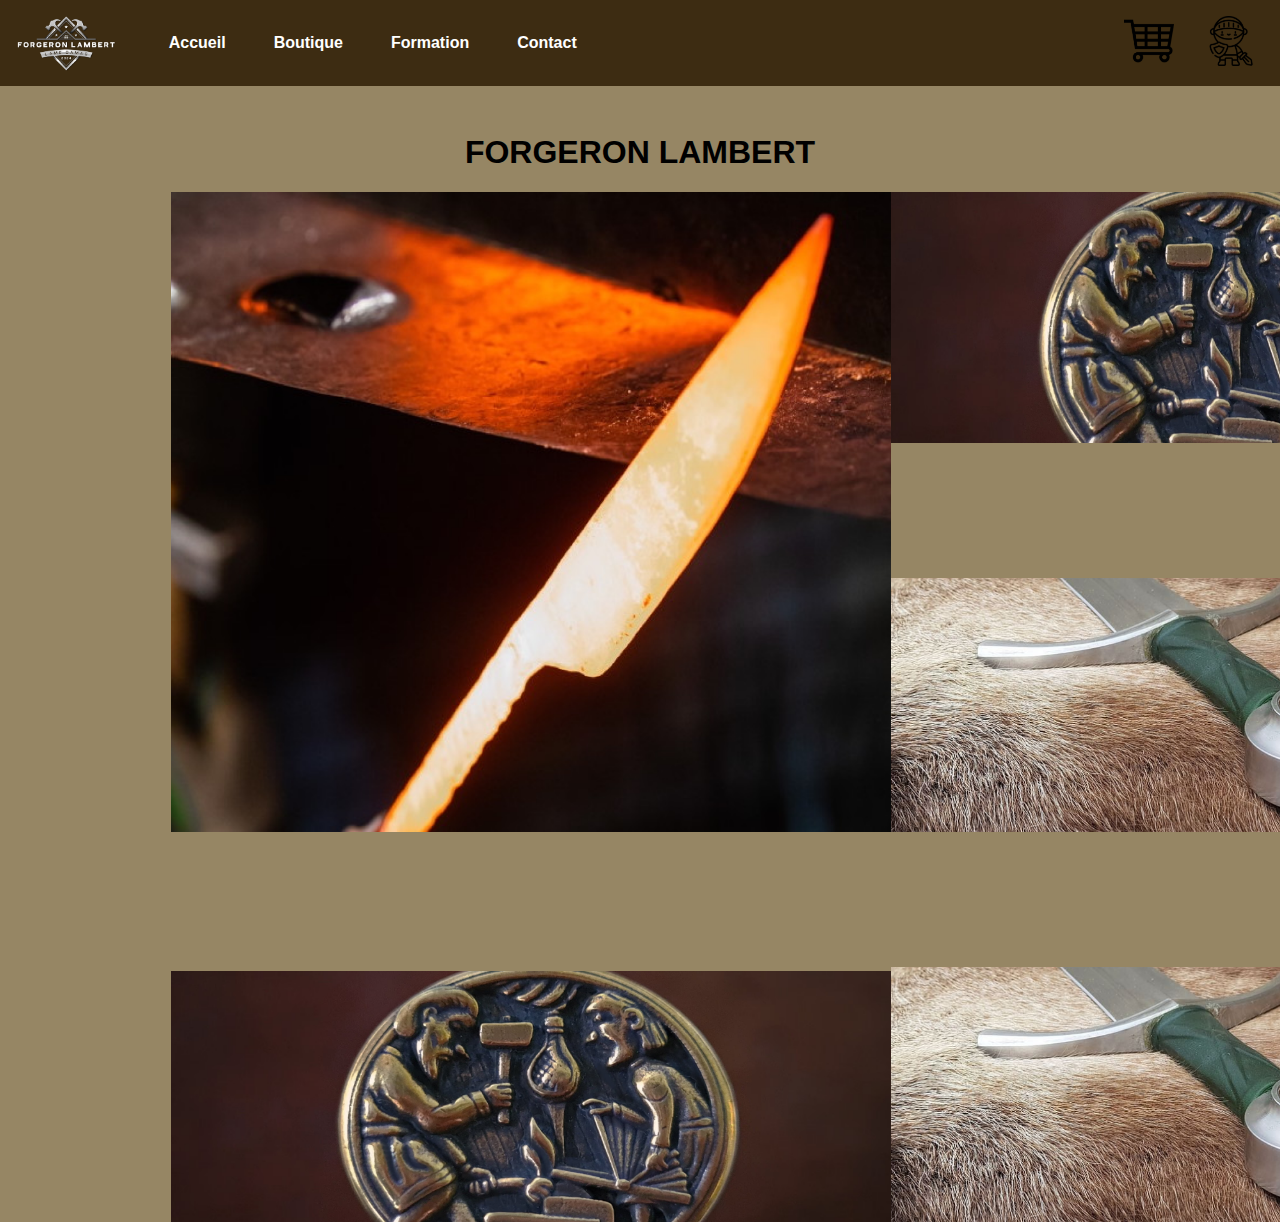
==== html/acceuil.html @ d8dc08c5 "test" ====
<!DOCTYPE html>
<html lang="fr">

<head>
    <meta charset="UTF-8">
    <meta name="viewport" content="width=device-width, initial-scale=1.0">
    <link rel="stylesheet" href="../css/styles.css">
    <title>Lambert Forgeron</title>

</head>

<body>

    <!------------ NAVBAR ------------>

    <header class="navbar">
        <div class="navbar-logo"><a href="../html/acceuil.html"><img src="../images/logo.png" alt=""></a></div>
        <div class="navbar-menu" id="navbar-menu">
            <a href="../html/acceuil.html">Accueil</a>
            <a href="../html/boutique.html">Boutique</a>
            <a href="../html/formation.html">Formation</a>
            <a href="#contact">Contact</a>
        </div>
        <div class="navbar-img">
            <a href="../html/panier.html"><img src="../images/cart.png" alt=""></a>
            <a href="../html/account.html"><img src="../images/account.png" alt=""></a>
        </div>

        <input id="case_secrete" type="checkbox"> <label for="case_secrete">

            <div class="burger" id="burger">
                <div></div>
                <div></div>
                <div></div>
            </div>
        </label>
    </header>

    <h1>FORGERON LAMBERT</h1>

    <div class="container_1">
        <div>
            <img src="../images/couteau_dame.png" alt="">
            <img src="../images/pendentif.png" alt="">
        </div>

        <div>
            <img src="../images/pendentif.png" alt="">
            <img src="../images/epee.png" alt="">
            <img src="../images/epee.png" alt="">
        </div>
    </div>

    

    <!------------ FIN NAVBAR ------------>


    <script src="../js/script.js"></script>
</body>

</html>
---- css/styles.css ----
/*  PALETTE DE COULEUR #968664  #3D2C12*/


body {
    margin: 0;
    font-family: Arial, sans-serif;
    background-color: #968664;
}
.navbar {
    display: flex;
    justify-content: space-between;
    align-items: center;
    padding: 1em;
    background-color: #3D2C12;
    color: white;
}
.navbar-logo img {
    width: 100px;
    margin-bottom: -10px;
    margin-top: -10px;
}

.navbar-img {
    display: flex;                
    justify-content: flex-end;    
    gap: 2em;   
    margin-right: -42%; 
}

.navbar-img a img {
    width: 50px;
    height: auto;
    
}

.navbar-menu {
    display: flex;
    gap: 1em;
    margin-left: -55vh;
    
}
.navbar-menu a {
    color: white;
    font-weight: bold;
    text-decoration: none;
    display: block;
    gap: 50px;
    padding: 0.5em 1em;
    transition: background-color 0.3s;
    
}
.navbar-menu a:hover {
    background-color: #3D2C12;
}




.burger {
    display: none;
}

/* ETAT PAR DEFAUT */

label #burger {
    width: 50px;
    height: 50px;
    position: relative;
    background: none;
    border: none;
} 

label #burger div {
    position: absolute;
    left: 50%;
    top: 50%;
    transform: translate(-50%, -50%);
    background-color: black;
    width: 80%;
    height: 10%;
    border-radius: 20px;
    /*  trnasition: propriété / durée / délai d'attente  */
    transition: top 0.5s 0.5s, width 0.5s 0.75s, transform 0.5s;


}

/* grace au combinateur "+", on peut chercher un élément qui en suit directement un autre, ici :
on désigne un bouton qui se trouverait juste apres une case a cocher cochée  */

#case_secrete:checked + label #burger div {
    transition: top 0.5s 0.25s, width 0.5s, transform 0.5s 0.75s;

}

label #burger div:first-child {
    top: 30%;

}


label #burger div:last-child {
    top: 70%;
}

/********* ETAT 2 ********/

#case_secrete:checked + label #burger div:first-child,
#case_secrete:checked + label #burger div:last-child {
    top: 50%;

}

#case_secrete:checked + label #burger div:nth-child(2) {
    width: 40%;
    width: 0;
}

#case_secrete:checked + label #burger div:first-child {
    transform: translate(-50%, -50%) rotate(45deg);

}

#case_secrete:checked + label #burger div:last-child {
    transform: translate(-50%, -50%) rotate(-45deg);

}

/********************************/


#case_secrete {
    display: none;
}

label {
    display: block;
    width: fit-content;
}


/* Styles responsive */
@media (max-width: 1000px) {
    .navbar-menu {
        display: none;
        flex-direction: column;
        width: 30%;
        position: absolute; 
        top: 5em;
        text-align: center;
        justify-items: end;
        right: 0; /* Change de 'left' à 'right' */
        background-color: #3D2C12;
        padding: 1em 0;
    }
    .navbar-menu.active {
        display: flex;
    }
    .burger {
        display: block;
    }

    .navbar-img {
        display: flex;                
        justify-content: flex-end;    
        gap: 1em;   
        margin-right: -20%; 
    }
    
}


h1 {
    margin-top: 1.5em;
    text-align: center;
}

.container_1 {
    display: flex;

    width: 83.3%;
    height: 100%;
    margin-left: 19vh;
}

.container_1 div:first-child img:first-child {
    width: 45em;
    height: 40em;
    
}

.container_1 div:first-child img:last-child {
    display: flex;
    width: 45em;
    height: 15.7em;
    float: right;
    margin-top: 8.4em;
}

.container_1 div:nth-child(2) img {
    display: flex;
    width: 40em;
    height: auto;
    float: right;
}

.container_1 div:nth-child(2) img:nth-child(2) {
    display: flex;
    width: 40em;
    height: auto;
    float: right;
    margin-top: 8.4em;
}

.container_1 div:nth-child(2) img:last-child {
    display: flex;
    width: 40em;
    height: auto;
    float: right;
    margin-top: 8.4em;
}
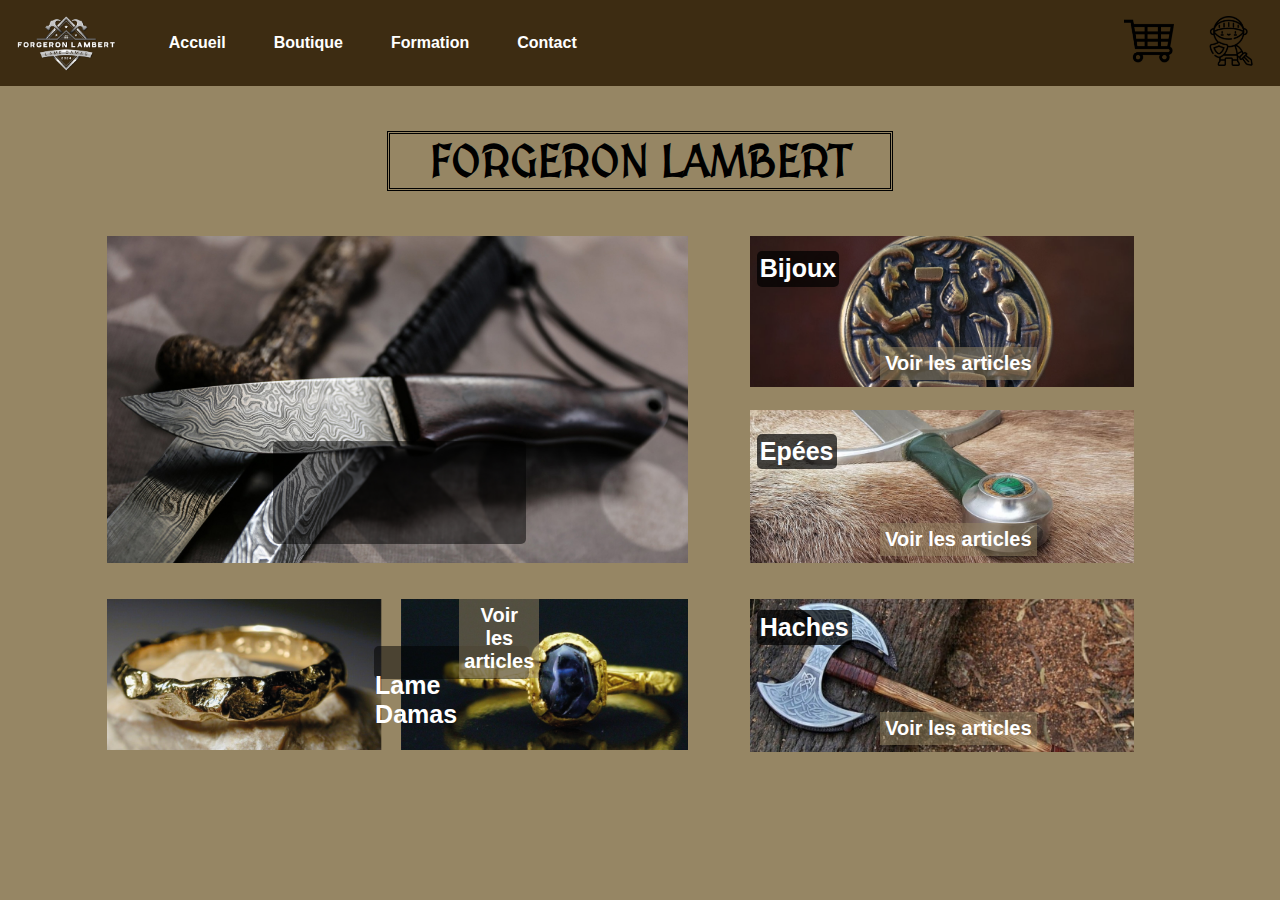
==== commit 58079021: "Add files via upload" ====
--- a/html/acceuil.html
+++ b/html/acceuil.html
@@ -4,6 +4,9 @@
 <head>
     <meta charset="UTF-8">
     <meta name="viewport" content="width=device-width, initial-scale=1.0">
+    <link rel="preconnect" href="https://fonts.googleapis.com">
+    <link rel="preconnect" href="https://fonts.gstatic.com" crossorigin>
+    <link href="https://fonts.googleapis.com/css2?family=MedievalSharp&display=swap" rel="stylesheet">
     <link rel="stylesheet" href="../css/styles.css">
     <title>Lambert Forgeron</title>
 
@@ -40,18 +43,42 @@
 
     <div class="container_1">
         <div>
-            <img src="../images/couteau_dame.png" alt="">
-            <img src="../images/pendentif.png" alt="">
+            <div class="image1-container">
+                <div>
+                    <div>
+                        <h3>Lame Damas</h3>
+                        <button>Voir les articles</button>
+                    </div>
+                </div>
+                <img src="../images/lame_damas.png" alt="">
+            </div>
+            <div class="image2-container">
+                <img src="../images/bague.png" alt="">
+
+            </div>
         </div>
 
-        <div>
-            <img src="../images/pendentif.png" alt="">
-            <img src="../images/epee.png" alt="">
-            <img src="../images/epee.png" alt="">
+        <div class="container_1_2">
+
+            <div class="image3-container">
+                <h3>Bijoux</h3>
+                <button>Voir les articles</button>
+                <img src="../images/pendentif.png" alt="">
+            </div>
+            <div class="image4-container">
+                <h3>Epées</h3>
+                <button>Voir les articles</button>
+                <img src="../images/epee.png" alt="">
+            </div>
+            <div class="image5-container">
+                <h3>Haches</h3>
+                <button>Voir les articles</button>
+                <img src="../images/hache.png" alt="">
+            </div>
         </div>
     </div>
 
-    
+
 
     <!------------ FIN NAVBAR ------------>
 
@@ -59,4 +86,5 @@
     <script src="../js/script.js"></script>
 </body>
 
+
 </html>--- a/css/styles.css
+++ b/css/styles.css
@@ -1,11 +1,12 @@
 /*  PALETTE DE COULEUR #968664  #3D2C12*/
-
 
 body {
     margin: 0;
     font-family: Arial, sans-serif;
     background-color: #968664;
-}
+    overflow-x: hidden;
+}
+
 .navbar {
     display: flex;
     justify-content: space-between;
@@ -13,7 +14,12 @@
     padding: 1em;
     background-color: #3D2C12;
     color: white;
-}
+    width: 100vw; 
+    box-sizing: border-box; 
+    overflow: hidden; 
+}
+
+
 .navbar-logo img {
     width: 100px;
     margin-bottom: -10px;
@@ -30,15 +36,14 @@
 .navbar-img a img {
     width: 50px;
     height: auto;
-    
 }
 
 .navbar-menu {
     display: flex;
     gap: 1em;
     margin-left: -55vh;
-    
-}
+}
+
 .navbar-menu a {
     color: white;
     font-weight: bold;
@@ -47,14 +52,11 @@
     gap: 50px;
     padding: 0.5em 1em;
     transition: background-color 0.3s;
-    
-}
+}
+
 .navbar-menu a:hover {
     background-color: #3D2C12;
 }
-
-
-
 
 .burger {
     display: none;
@@ -79,10 +81,7 @@
     width: 80%;
     height: 10%;
     border-radius: 20px;
-    /*  trnasition: propriété / durée / délai d'attente  */
     transition: top 0.5s 0.5s, width 0.5s 0.75s, transform 0.5s;
-
-
 }
 
 /* grace au combinateur "+", on peut chercher un élément qui en suit directement un autre, ici :
@@ -90,14 +89,11 @@
 
 #case_secrete:checked + label #burger div {
     transition: top 0.5s 0.25s, width 0.5s, transform 0.5s 0.75s;
-
 }
 
 label #burger div:first-child {
     top: 30%;
-
-}
-
+}
 
 label #burger div:last-child {
     top: 70%;
@@ -108,7 +104,6 @@
 #case_secrete:checked + label #burger div:first-child,
 #case_secrete:checked + label #burger div:last-child {
     top: 50%;
-
 }
 
 #case_secrete:checked + label #burger div:nth-child(2) {
@@ -118,16 +113,13 @@
 
 #case_secrete:checked + label #burger div:first-child {
     transform: translate(-50%, -50%) rotate(45deg);
-
 }
 
 #case_secrete:checked + label #burger div:last-child {
     transform: translate(-50%, -50%) rotate(-45deg);
-
 }
 
 /********************************/
-
 
 #case_secrete {
     display: none;
@@ -138,9 +130,9 @@
     width: fit-content;
 }
 
-
 /* Styles responsive */
 @media (max-width: 1000px) {
+
     .navbar-menu {
         display: none;
         flex-direction: column;
@@ -149,15 +141,18 @@
         top: 5em;
         text-align: center;
         justify-items: end;
-        right: 0; /* Change de 'left' à 'right' */
+        right: 0;
         background-color: #3D2C12;
         padding: 1em 0;
     }
+
     .navbar-menu.active {
         display: flex;
     }
+
     .burger {
         display: block;
+        margin-right: 1em;
     }
 
     .navbar-img {
@@ -166,56 +161,194 @@
         gap: 1em;   
         margin-right: -20%; 
     }
-    
-}
-
+
+    .navbar {
+        width: 100vw; /* Utilise 100% de la largeur de la fenêtre */
+    }
+    
+}
+
+/********************POSITIONEMENT 5 PREMIERE IMAGE**************************************/
 
 h1 {
-    margin-top: 1.5em;
     text-align: center;
+    font-family: "MedievalSharp", cursive;
+    font-size: 45px;
+    border: 3px solid black;
+    width: 500px;
+    margin: auto;
+    margin-top: 1em;
+    margin-bottom: 1em;
+    border-style: double;
 }
 
 .container_1 {
     display: flex;
-
     width: 83.3%;
     height: 100%;
-    margin-left: 19vh;
-}
-
-.container_1 div:first-child img:first-child {
-    width: 45em;
-    height: 40em;
-    
-}
-
-.container_1 div:first-child img:last-child {
-    display: flex;
-    width: 45em;
-    height: 15.7em;
-    float: right;
-    margin-top: 8.4em;
-}
-
-.container_1 div:nth-child(2) img {
-    display: flex;
-    width: 40em;
-    height: auto;
-    float: right;
-}
-
-.container_1 div:nth-child(2) img:nth-child(2) {
-    display: flex;
-    width: 40em;
-    height: auto;
-    float: right;
-    margin-top: 8.4em;
-}
-
-.container_1 div:nth-child(2) img:last-child {
-    display: flex;
-    width: 40em;
-    height: auto;
-    float: right;
-    margin-top: 8.4em;
-}
+    margin: auto
+}
+
+    /*DEUXIEME PHOTO*/
+.image1-container  img{
+    width: 140%;
+    height: auto;
+}
+
+    /*DEUXIEME PHOTO*/
+.image2-container img{
+    display: flex;
+    width: 140%;
+    height: 11.8vw;
+    margin-top: 2em;
+    /*829.5 x 215.45*/
+}
+
+.image3-container img {
+    display: flex;
+    width: 59%;
+    height: auto;
+    margin-left: 35%;
+    margin-top: 0em;
+}
+
+.image4-container img{
+    display: flex;
+    width: 59%;
+    height: auto;
+    margin-left: 35%;
+    margin-top: 3%;
+}
+
+.image5-container img{
+    display: flex;
+    width: 59%;
+    height: auto;
+    margin-left: 35%;
+    margin-top: 2em;
+}
+
+
+/**************************************FIN**************************************/
+
+
+
+@media (max-width: 1000px) {
+
+    h1 {
+        margin-top: 1.5em;
+    }
+
+    .container_1 {
+        display: flex;
+        flex-direction: column;
+        height: auto;
+    }
+
+    /*PREMIERE PHOTO*/
+    .container_1 div:first-child img:first-child {
+        width: 100%;
+        height: auto;
+    }
+    /*DEUXIEME PHOTO*/
+    .container_1 div:first-child img:last-child {
+        display: flex;
+        width: 100%;
+        height: 25%;
+        margin-top: 2em;
+    }
+    
+    .image3-container img, .image4-container img, .image5-container img {
+        display: flex;
+        width: 59%;
+        height: auto;
+        margin: auto;
+        margin-top: 2em;
+        
+        
+    }
+
+    .image4-container img, .image5-container img {
+        width: 100%;
+    }
+    
+    
+}
+
+
+/*******************POSITIONEMENT TITRE ET BOUTON EN SAVOIR PLUS ***********************/
+
+.image4-container, .image3-container, .image5-container, .image1-container{
+    position: relative;
+    display: inline-block;
+}
+
+
+/* Style pour le h3 */
+.image4-container h3, .image5-container h3 {
+    position: absolute;
+    top: 2vh; 
+    left: 36%; 
+    font-size: 25px; 
+    font-weight: bold; 
+    color: white;
+    background-color: rgba(0,0,0, 0.7);
+    padding: 0.5%;
+    border-radius: 5px;
+}
+
+.image3-container h3 {
+    position: absolute; 
+    top: -1.1vh;
+    left: 36%; 
+    font-size: 25px; 
+    font-weight: bold; 
+    color: white;
+    background-color: rgba(0,0,0, 0.7);
+    padding: 0.5%;
+    border-radius: 5px;
+}
+
+.image1-container div {
+    position: absolute; 
+    top: 16vw;
+    left: 40%; 
+    width: 60%;
+    height: 30%;
+    font-size: 25px; 
+    font-weight: bold; 
+    color: white;
+    background-color: rgba(0,0,0, 0.5);
+    padding: 0.5%;
+    border-radius: 5px;
+}
+
+
+.image1-container div div h3 {
+    position: absolute; 
+    top: 0;
+    left: 0; 
+    font-size: 25px; 
+    font-weight: bold; 
+    color: white;
+    padding: 0.5%;
+    border-radius: 5px;
+}
+
+/*STYLE POUR LE BOUTON*/
+.image4-container button, .image3-container button, .image5-container button , .image1-container div div button{
+    
+    cursor: pointer;
+    position: absolute;
+    bottom: 0; 
+    margin-bottom: 1%;
+    left: 55%; 
+    font-size: 20px; 
+    font-weight: bold; 
+    color: white;
+    background-color: rgba(150,134,100,0.5);
+    padding: 5px;
+    border: 0;
+}
+
+/*******************POSITIONEMENT FIN***********************/
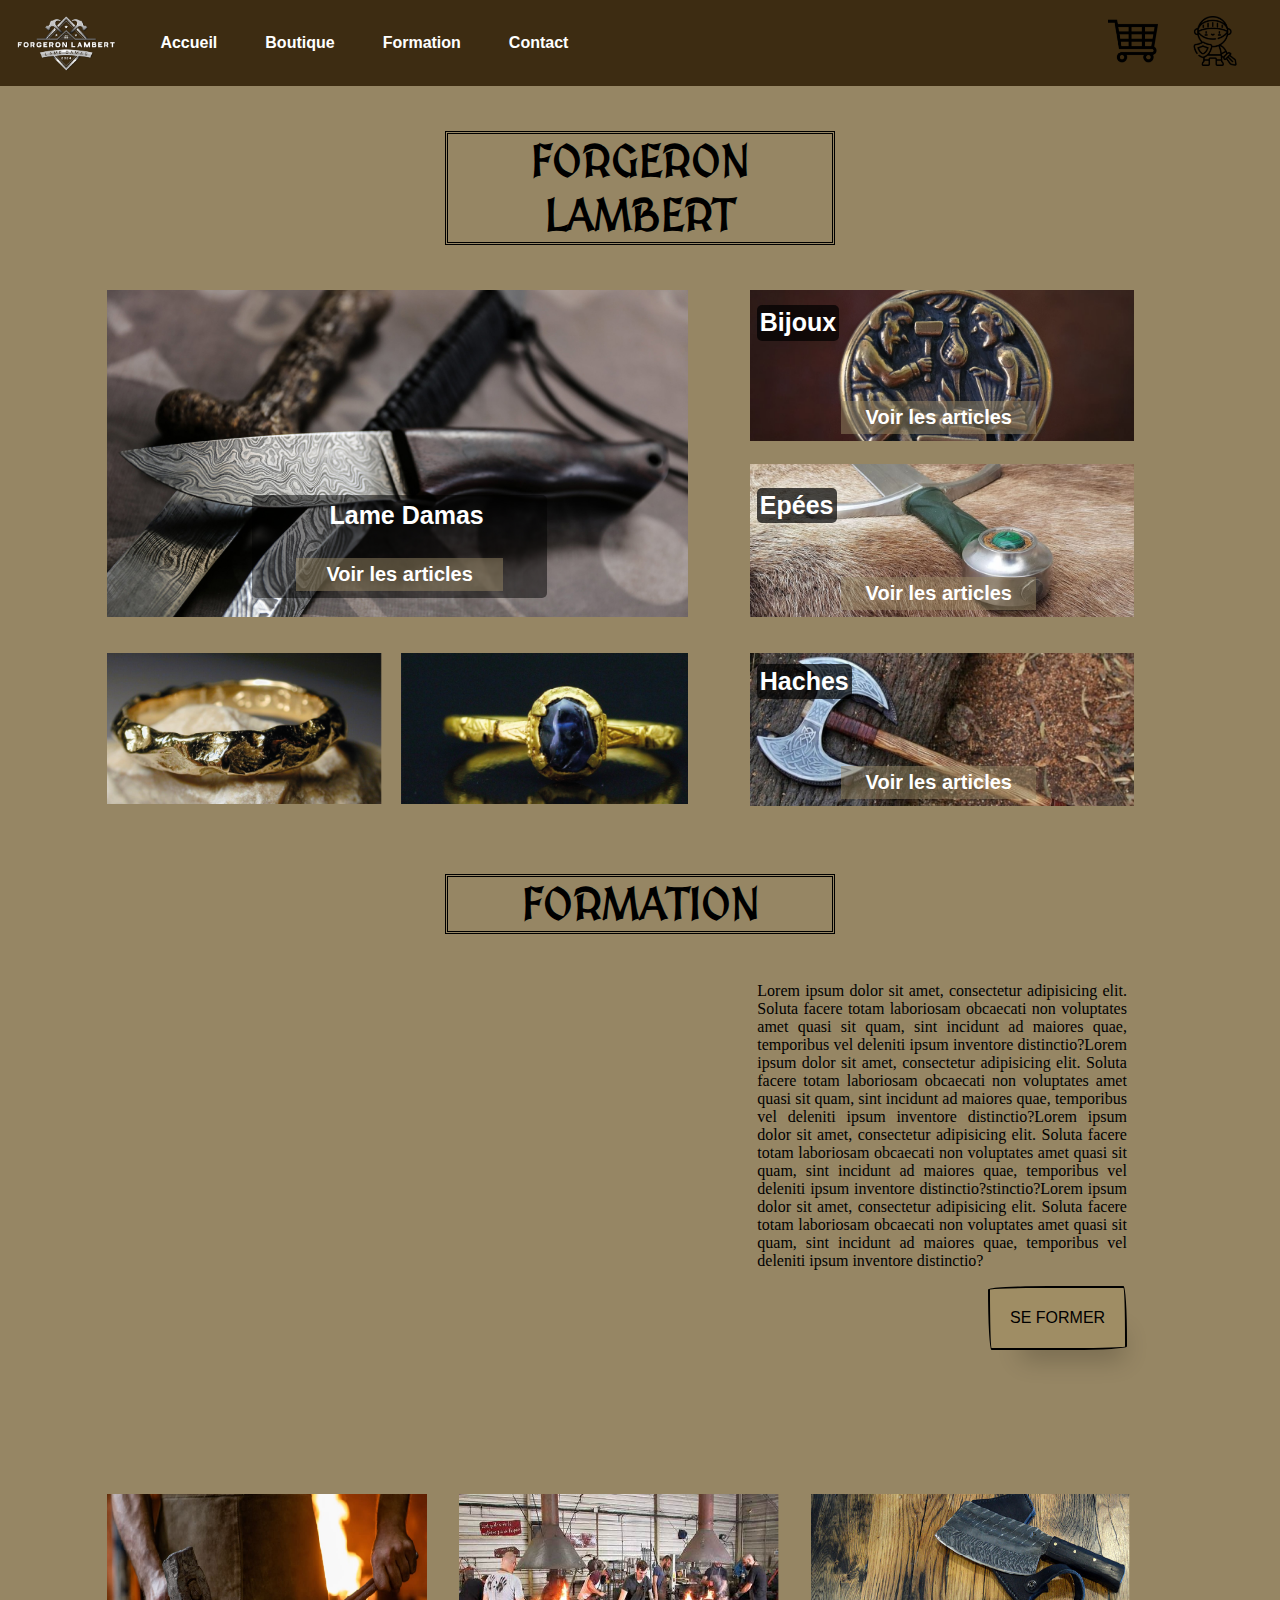
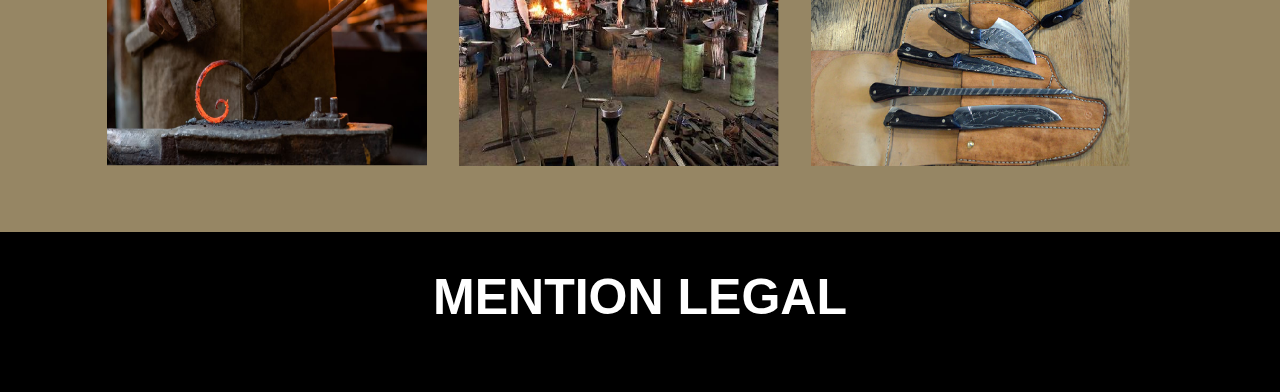
==== commit f4a1920e: "Add files via upload" ====
--- a/html/acceuil.html
+++ b/html/acceuil.html
@@ -39,12 +39,16 @@
         </label>
     </header>
 
+    <!------------ FIN NAVBAR ------------>
+
+    <!-- DEBUT PREMIER PAGE 5 PHOTO -->
+
     <h1>FORGERON LAMBERT</h1>
 
     <div class="container_1">
         <div>
             <div class="image1-container">
-                <div>
+                <div class="image1-carre">
                     <div>
                         <h3>Lame Damas</h3>
                         <button>Voir les articles</button>
@@ -54,7 +58,6 @@
             </div>
             <div class="image2-container">
                 <img src="../images/bague.png" alt="">
-
             </div>
         </div>
 
@@ -78,9 +81,54 @@
         </div>
     </div>
 
+    <!-- FIN PREMIER PAGE 5 PHOTO -->
+
+    <!-- DEBUT PREMIER PAGE FORMATION -->
+
+    <h2>FORMATION</h2>
+
+    <div class="container_2">
+        <div class="video_page1">
+            <iframe src="https://www.youtube.com/embed/4UV3V1lrZqU" frameborder="0"
+                allow="accelerometer; autoplay; encrypted-media; gyroscope; picture-in-picture"
+                allowfullscreen></iframe>
+        </div>
+        <div>
+            <p>Lorem ipsum dolor sit amet, consectetur adipisicing elit. Soluta facere totam laboriosam obcaecati non
+                voluptates amet quasi sit quam, sint incidunt ad maiores quae, temporibus vel deleniti ipsum inventore
+                distinctio?Lorem ipsum dolor sit amet, consectetur adipisicing elit. Soluta facere totam laboriosam
+                obcaecati non voluptates amet quasi sit quam, sint incidunt ad maiores quae, temporibus vel deleniti
+                ipsum inventore distinctio?Lorem ipsum dolor sit amet, consectetur adipisicing elit. Soluta facere totam
+                laboriosam obcaecati non voluptates amet quasi sit quam, sint incidunt ad maiores quae, temporibus vel
+                deleniti ipsum inventore distinctio?stinctio?Lorem ipsum dolor sit amet, consectetur adipisicing elit.
+                Soluta facere totam
+                laboriosam obcaecati non voluptates amet quasi sit quam, sint incidunt ad maiores quae, temporibus vel
+                deleniti ipsum inventore distinctio?</p>
+            <button>SE FORMER</button>
+        </div>
+
+    </div>
+
+    <div class="img_forma">
+        <img src="../images/formation_1.png" alt="">
+        <img src="../images/formation_2.png" alt="">
+        <img src="../images/formation_3.png" alt="">
+    </div>
+
+    <!-- DEBUT PREMIER PAGE FORMATION -->
 
 
-    <!------------ FIN NAVBAR ------------>
+    <!-- FOOTER -->
+
+    <footer>
+        <div>
+            <h4>MENTION LEGAL</h4>
+        </div>
+    </footer>
+
+    <!--  FIN FOOTER -->
+
+
 
 
     <script src="../js/script.js"></script>
--- a/css/styles.css
+++ b/css/styles.css
@@ -30,7 +30,7 @@
     display: flex;                
     justify-content: flex-end;    
     gap: 2em;   
-    margin-right: -42%; 
+    margin-right: -40%; 
 }
 
 .navbar-img a img {
@@ -175,7 +175,7 @@
     font-family: "MedievalSharp", cursive;
     font-size: 45px;
     border: 3px solid black;
-    width: 500px;
+    width: 30vw;
     margin: auto;
     margin-top: 1em;
     margin-bottom: 1em;
@@ -233,10 +233,271 @@
 
 
 
+
+
+
+/*******************POSITIONEMENT TITRE ET BOUTON EN SAVOIR PLUS ***********************/
+
+.image4-container, .image3-container, .image5-container, .image1-container{
+    position: relative;
+    display: inline-block;
+}
+
+
+/* Style pour le h3 */
+.image4-container h3, .image5-container h3 {
+    position: absolute;
+    top: 2vh; 
+    left: 36%; 
+    font-size: 25px; 
+    font-weight: bold; 
+    color: white;
+    background-color: rgba(0,0,0, 0.7);
+    padding: 0.5%;
+    border-radius: 5px;
+}
+
+.image3-container h3 {
+    position: absolute; 
+    top: -1.1vh;
+    left: 36%; 
+    font-size: 25px; 
+    font-weight: bold; 
+    color: white;
+    background-color: rgba(0,0,0, 0.7);
+    padding: 0.5%;
+    border-radius: 5px;
+}
+
+.image1-carre  {
+    position: absolute; 
+    top: 16vw;
+    left: 35%; 
+    width: 70%;
+    height: 30%;
+    font-size: 25px; 
+    font-weight: bold; 
+    color: white;
+    background-color: rgba(0,0,0, 0.5);
+    padding: 0.5%;
+    border-radius: 5px;
+}
+
+
+.image1-container div div h3 {
+    position: absolute; 
+    width: 68%;
+    font-size: 25px; 
+    font-weight: bold; 
+    color: white;
+    padding: 0.5%;
+    border-radius: 5px;
+    margin-left: 25%;
+    margin-top: 1%;
+    
+}
+
+
+
+/*STYLE POUR LE BOUTON*/
+.image4-container button, .image3-container button, .image5-container button , .image1-container div div button{
+    
+    cursor: pointer;
+    position: absolute;
+    bottom: 0; 
+    margin-bottom: 1%;
+    left: 49%; 
+    font-size: 20px; 
+    font-weight: bold; 
+    color: white;
+    background-color: rgba(150,134,100,0.5);
+    padding: 5px;
+    border: 0;
+    width: 30%;
+}
+
+
+
+/*******************POSITIONEMENT FIN***********************/
+.image1-container div div button {
+    width: 70%;
+    left: 15%;
+    bottom: 4%;
+    
+    
+}
+
+
+/*******************FORMATION***********************/
+
+h2 {
+    font-family: "MedievalSharp", cursive;
+    font-size: 45px;
+    text-align: center;
+    border: 3px solid black;
+    width: 30vw;
+    margin: auto;
+    border-style: double;
+    margin-top: 5%;
+
+}
+
+.container_2 {
+    /* border: 3px solid black; */
+    display: flex;
+    width: 83.3%;
+    height: 40em;
+    margin: auto
+}
+
+.video_page1 {
+    width: 85%;
+    height: 30em;
+    margin-top: 3em;
+}
+
+.video_page1 iframe {
+    width: 100%;
+    height: 100%;
+}
+
+.container_2 div:last-child {
+    width: 65%;
+    
+}
+
+.container_2 div p   {
+    text-align: justify;
+    margin-top: 3em;
+    margin-left: 10%;
+    margin-right: 5%;
+    width: 80%;
+    font-family: Georgia, 'Times New Roman', Times, serif;
+}
+
+.container_2 div button {
+    cursor: pointer;
+    width: 30%;
+    height: 4em;
+    float: right;
+    margin-right: 10%;
+    align-self: center;
+    background-color: rgba(168, 147, 100, 0.5);
+    background-image: none;
+    background-position: 0 90%;
+    background-repeat: repeat no-repeat;
+    background-size: 4px 3px;
+    border-radius: 15px 225px 255px 15px 15px 255px 225px 15px;
+    border-style: solid;
+    border-width: 2px;
+    box-shadow: rgba(0, 0, 0, .2) 15px 28px 25px -18px;
+    box-sizing: border-box;
+    color: black;
+    cursor: pointer;
+    display: inline-block;
+    font-family: Neucha, sans-serif;
+    font-size: 1rem;
+    line-height: 23px;
+    outline: none;
+    padding: .75rem;
+    text-decoration: none;
+    transition: all 235ms ease-in-out;
+    border-bottom-left-radius: 15px 255px;
+    border-bottom-right-radius: 225px 15px;
+    border-top-left-radius: 255px 15px;
+    border-top-right-radius: 15px 225px;
+    user-select: none;
+    -webkit-user-select: none;
+    touch-action: manipulation;
+}
+
+.container_2 div button:hover {
+  box-shadow: rgba(0, 0, 0, .3) 2px 8px 8px -5px;
+  transform: translate3d(0, 2px, 0);
+}
+
+.container_2 div button:focus {
+  box-shadow: rgba(0, 0, 0, .3) 2px 8px 4px -6px;
+}
+
+.img_forma {
+    display: flex;
+    width: 83.3%;
+    height: 17em;
+    margin: auto; margin-top: -5em;
+}
+
+.img_forma img {
+    width: 30%;
+    height: auto;
+}
+
+.img_forma img:first-child {
+    margin-right: 3%;
+}
+
+.img_forma img:last-child {
+    margin-left: 3%;
+}
+
+
+
+
+@media  (max-width: 1000px) {
+
+    h2 {
+        margin-top: 1.5em;
+        width: 55vw;
+        font-size: 22px;
+    }
+
+    .container_2 {
+        display: flex;
+        flex-direction: column;
+        height: auto;
+    }
+
+
+    .video_page1 {
+        width: 100%;
+        height: 30em;
+    }
+
+    .container_2 p {
+        width: 85%;
+        text-align: center;
+    }
+}
+
+/*******************FIN FORMATION***********************/
+
+
+
+/*******************FOOTER***********************/
+
+footer div {
+    margin-top: 2em;
+    width: 100%;
+    height: 10em;
+    background-color: black;
+}
+
+footer div h4 {
+    color: white;
+    font-size: 50px;
+    text-align: center;
+    padding-top: 2.8%;
+}
+
+/*******************FIN FOOTER***********************/
+
+
 @media (max-width: 1000px) {
 
     h1 {
         margin-top: 1.5em;
+        width: 55vw;
+        font-size: 22px;
     }
 
     .container_1 {
@@ -271,84 +532,26 @@
     .image4-container img, .image5-container img {
         width: 100%;
     }
-    
-    
-}
-
-
-/*******************POSITIONEMENT TITRE ET BOUTON EN SAVOIR PLUS ***********************/
-
-.image4-container, .image3-container, .image5-container, .image1-container{
-    position: relative;
-    display: inline-block;
-}
-
-
-/* Style pour le h3 */
-.image4-container h3, .image5-container h3 {
-    position: absolute;
-    top: 2vh; 
-    left: 36%; 
-    font-size: 25px; 
-    font-weight: bold; 
-    color: white;
-    background-color: rgba(0,0,0, 0.7);
-    padding: 0.5%;
-    border-radius: 5px;
-}
-
-.image3-container h3 {
-    position: absolute; 
-    top: -1.1vh;
-    left: 36%; 
-    font-size: 25px; 
-    font-weight: bold; 
-    color: white;
-    background-color: rgba(0,0,0, 0.7);
-    padding: 0.5%;
-    border-radius: 5px;
-}
-
-.image1-container div {
-    position: absolute; 
-    top: 16vw;
-    left: 40%; 
-    width: 60%;
-    height: 30%;
-    font-size: 25px; 
-    font-weight: bold; 
-    color: white;
-    background-color: rgba(0,0,0, 0.5);
-    padding: 0.5%;
-    border-radius: 5px;
-}
-
-
-.image1-container div div h3 {
-    position: absolute; 
-    top: 0;
-    left: 0; 
-    font-size: 25px; 
-    font-weight: bold; 
-    color: white;
-    padding: 0.5%;
-    border-radius: 5px;
-}
-
-/*STYLE POUR LE BOUTON*/
-.image4-container button, .image3-container button, .image5-container button , .image1-container div div button{
-    
-    cursor: pointer;
-    position: absolute;
-    bottom: 0; 
-    margin-bottom: 1%;
-    left: 55%; 
-    font-size: 20px; 
-    font-weight: bold; 
-    color: white;
-    background-color: rgba(150,134,100,0.5);
-    padding: 5px;
-    border: 0;
-}
-
-/*******************POSITIONEMENT FIN***********************/
+
+    .image1-carre {
+        margin-left: -15%;
+        margin-top: 25%;
+        width: 60%;
+    }
+    
+    .image1-container div div h3 {
+        font-size: 18px;
+    }
+
+    .image1-container div div button {
+        width: 60%;
+        font-size: 15px;
+        margin-left: 5%;
+    }
+    
+    .image3-container h3, .image4-container h3, .image5-container h3 {
+        font-size: 18px;
+        
+    }
+    
+}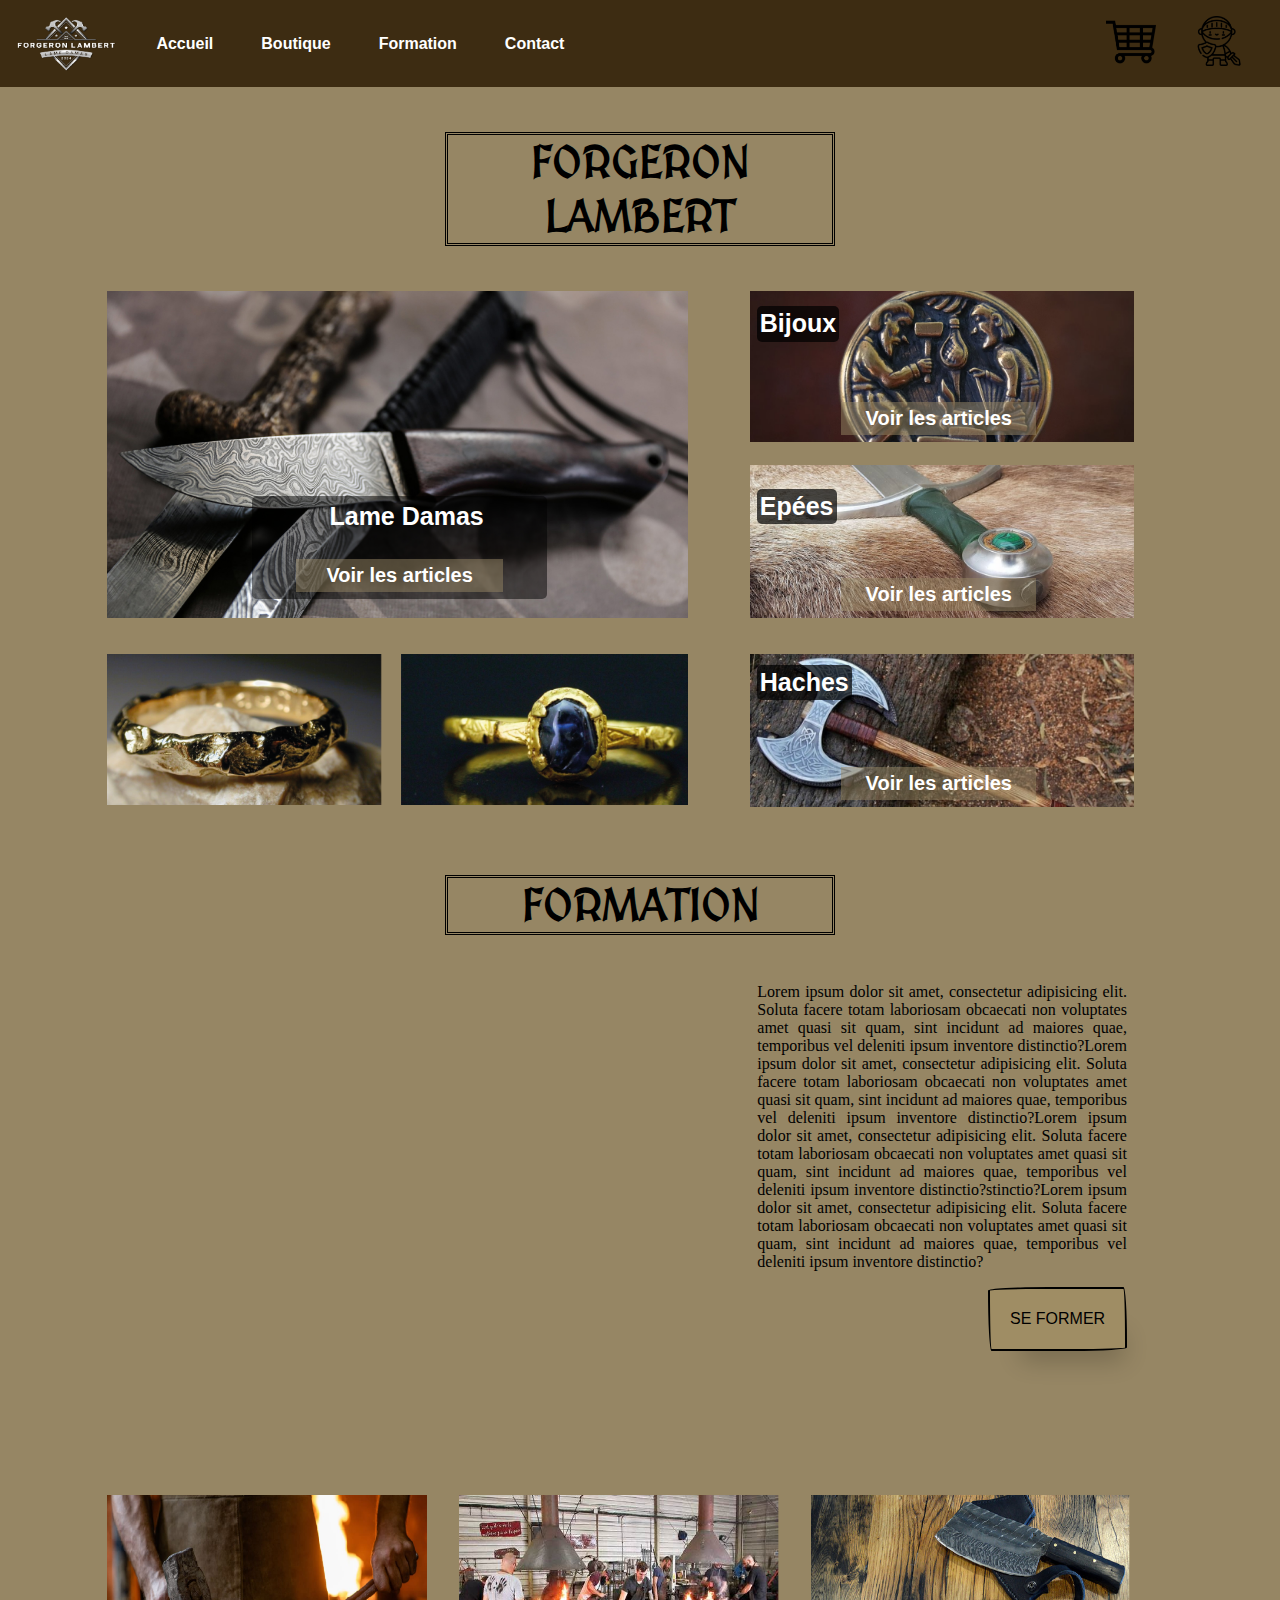
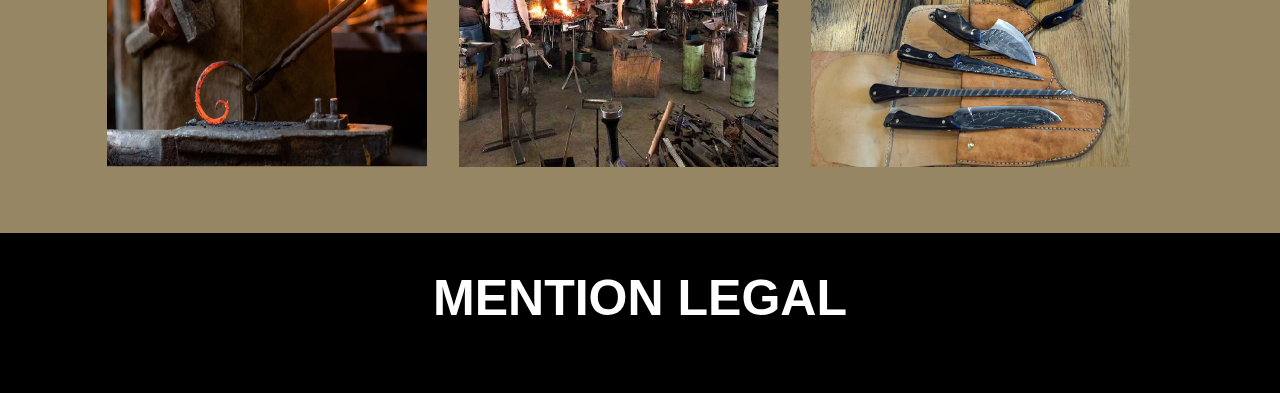
==== commit 07a3df1e: "Add files via upload" ====
--- a/html/acceuil.html
+++ b/html/acceuil.html
@@ -8,6 +8,7 @@
     <link rel="preconnect" href="https://fonts.gstatic.com" crossorigin>
     <link href="https://fonts.googleapis.com/css2?family=MedievalSharp&display=swap" rel="stylesheet">
     <link rel="stylesheet" href="../css/styles.css">
+    <link rel="stylesheet" href="../css/styles_panier.css">
     <title>Lambert Forgeron</title>
 
 </head>
@@ -25,7 +26,7 @@
             <a href="#contact">Contact</a>
         </div>
         <div class="navbar-img">
-            <a href="../html/panier.html"><img src="../images/cart.png" alt=""></a>
+            <button onclick="toggleCart()" ><img src="../images/cart.png" alt=""></button>
             <a href="../html/account.html"><img src="../images/account.png" alt=""></a>
         </div>
 
@@ -40,6 +41,44 @@
     </header>
 
     <!------------ FIN NAVBAR ------------>
+
+
+        <!-- Conteneur du panier -->
+<div class="cart-container" id="cartContainer">
+    <div class="cart-title">Votre panier</div>
+    <hr class="divider">
+
+    <div class="cart-item">
+        <div class="item-image"></div>
+        <div class="item-info">
+            <span>Nom objet</span>
+            <span class="item-price">451€</span>
+        </div>
+    </div>
+    <hr class="divider">
+
+    <div class="cart-item">
+        <div class="item-image"></div>
+        <div class="item-info">
+            <span>Nom objet</span>
+            <span class="item-price">451€</span>
+        </div>
+    </div>
+    <hr class="divider">
+
+    <div class="cart-item">
+        <div class="item-image"></div>
+        <div class="item-info">
+            <span>Nom objet</span>
+            <span class="item-price">451€</span>
+        </div>
+    </div>
+    <hr class="divider">
+
+    <div class="cart-total">Total: 486€</div>
+    <hr class="divider">
+</div>
+
 
     <!-- DEBUT PREMIER PAGE 5 PHOTO -->
 
@@ -84,9 +123,9 @@
     <!-- FIN PREMIER PAGE 5 PHOTO -->
 
     <!-- DEBUT PREMIER PAGE FORMATION -->
-
-    <h2>FORMATION</h2>
-
+    <div class="parchemin">
+        <h2>FORMATION</h2>
+    </div>
     <div class="container_2">
         <div class="video_page1">
             <iframe src="https://www.youtube.com/embed/4UV3V1lrZqU" frameborder="0"
@@ -131,6 +170,12 @@
 
 
 
+
+
+
+
+
+    <script src="../js/script_panier.js" ></script>
     <script src="../js/script.js"></script>
 </body>
 
--- a/css/styles.css
+++ b/css/styles.css
@@ -17,6 +17,7 @@
     width: 100vw; 
     box-sizing: border-box; 
     overflow: hidden; 
+    
 }
 
 
@@ -36,6 +37,19 @@
 .navbar-img a img {
     width: 50px;
     height: auto;
+}
+
+.navbar-img button img {
+    width: 50px;
+    height: auto;
+    
+}
+
+.navbar-img button {
+    background: none;
+    border: none;
+    cursor: pointer;
+    
 }
 
 .navbar-menu {
@@ -340,7 +354,13 @@
     border-style: double;
     margin-top: 5%;
 
-}
+
+    
+
+}
+
+
+  
 
 .container_2 {
     /* border: 3px solid black; */
@@ -455,17 +475,68 @@
         display: flex;
         flex-direction: column;
         height: auto;
-    }
-
+        
+    }
+
+
+    .video_page1 iframe{
+        width: 100%;
+    }
 
     .video_page1 {
-        width: 100%;
-        height: 30em;
+        border: solid black 3px;
+        width: 80vw;
+        height: 45vw;
+        
+        margin: auto;
+        margin-top: 2em;
     }
 
     .container_2 p {
         width: 85%;
         text-align: center;
+    }
+
+    .container_2 div p {
+        width: 80vw;
+        height: auto;
+        margin: auto;
+        margin-top: 1em;
+    }
+
+    .container_2 div button {
+        
+        width: 60%;
+        margin: auto;
+        margin-top: 5vw;
+    }
+
+    .img_forma {
+        
+        flex-direction: column;
+        margin: auto;
+        margin-top: 4em;
+        width: 80%;
+        height: auto;
+       
+    }
+
+    .img_forma img {
+        width: 100%;
+    }
+
+    .img_forma img:first-child {
+        margin-right: 0;
+    }
+
+    .img_forma img:nth-child(2) {
+        margin-right: 0;
+        margin-top: 3%;
+    }
+    
+    .img_forma img:last-child {
+        margin-left: 0;
+        margin-top: 3%;
     }
 }
 
--- a/css/styles_panier.css
+++ b/css/styles_panier.css
@@ -0,0 +1,79 @@
+ /* Style du bouton Panier */
+ .cart-button {
+    display: inline-block;
+    padding: 10px 20px;
+    background-color: #736246;
+    color: white;
+    border: none;
+    border-radius: 5px;
+    cursor: pointer;
+    font-size: 16px;
+    margin: 20px;
+}
+
+/* Style du conteneur principal du panier */
+.cart-container {
+    display: none; /* Masqué par défaut */
+    position: absolute;
+    width: 10vw;
+    background-color: #d3c8b4;
+    border-radius: 20px;
+    padding: 20px;
+    font-family: Arial, sans-serif;
+    color: #333;
+    box-shadow: 0 4px 8px rgba(0, 0, 0, 0.2);
+    margin-top: -0.5%;
+    margin-left: 84%;
+    border: 3px solid black;
+    z-index: 1000;
+}
+
+/* Titre du panier */
+.cart-title {
+    text-align: center;
+    font-size: 18px;
+    font-weight: bold;
+    margin-bottom: 10px;
+}
+
+/* Ligne horizontale */
+.divider {
+    border: none;
+    border-top: 1px solid #333;
+    margin: 10px 0;
+}
+
+/* Style pour chaque article du panier */
+.cart-item {
+    display: flex;
+    align-items: center;
+    margin-bottom: 10px;
+}
+
+/* Image de l'article */
+.item-image {
+    width: 50px;
+    height: 50px;
+    background-color: #ccc;
+    margin-right: 10px;
+    border-radius: 5px;
+}
+
+/* Nom et prix de l'article */
+.item-info {
+    display: flex;
+    flex-direction: column;
+    font-size: 14px;
+}
+
+.item-price {
+    font-weight: bold;
+    margin-top: 5px;
+}
+
+/* Total du panier */
+.cart-total {
+    font-weight: bold;
+    text-align: center;
+    font-size: 16px;
+}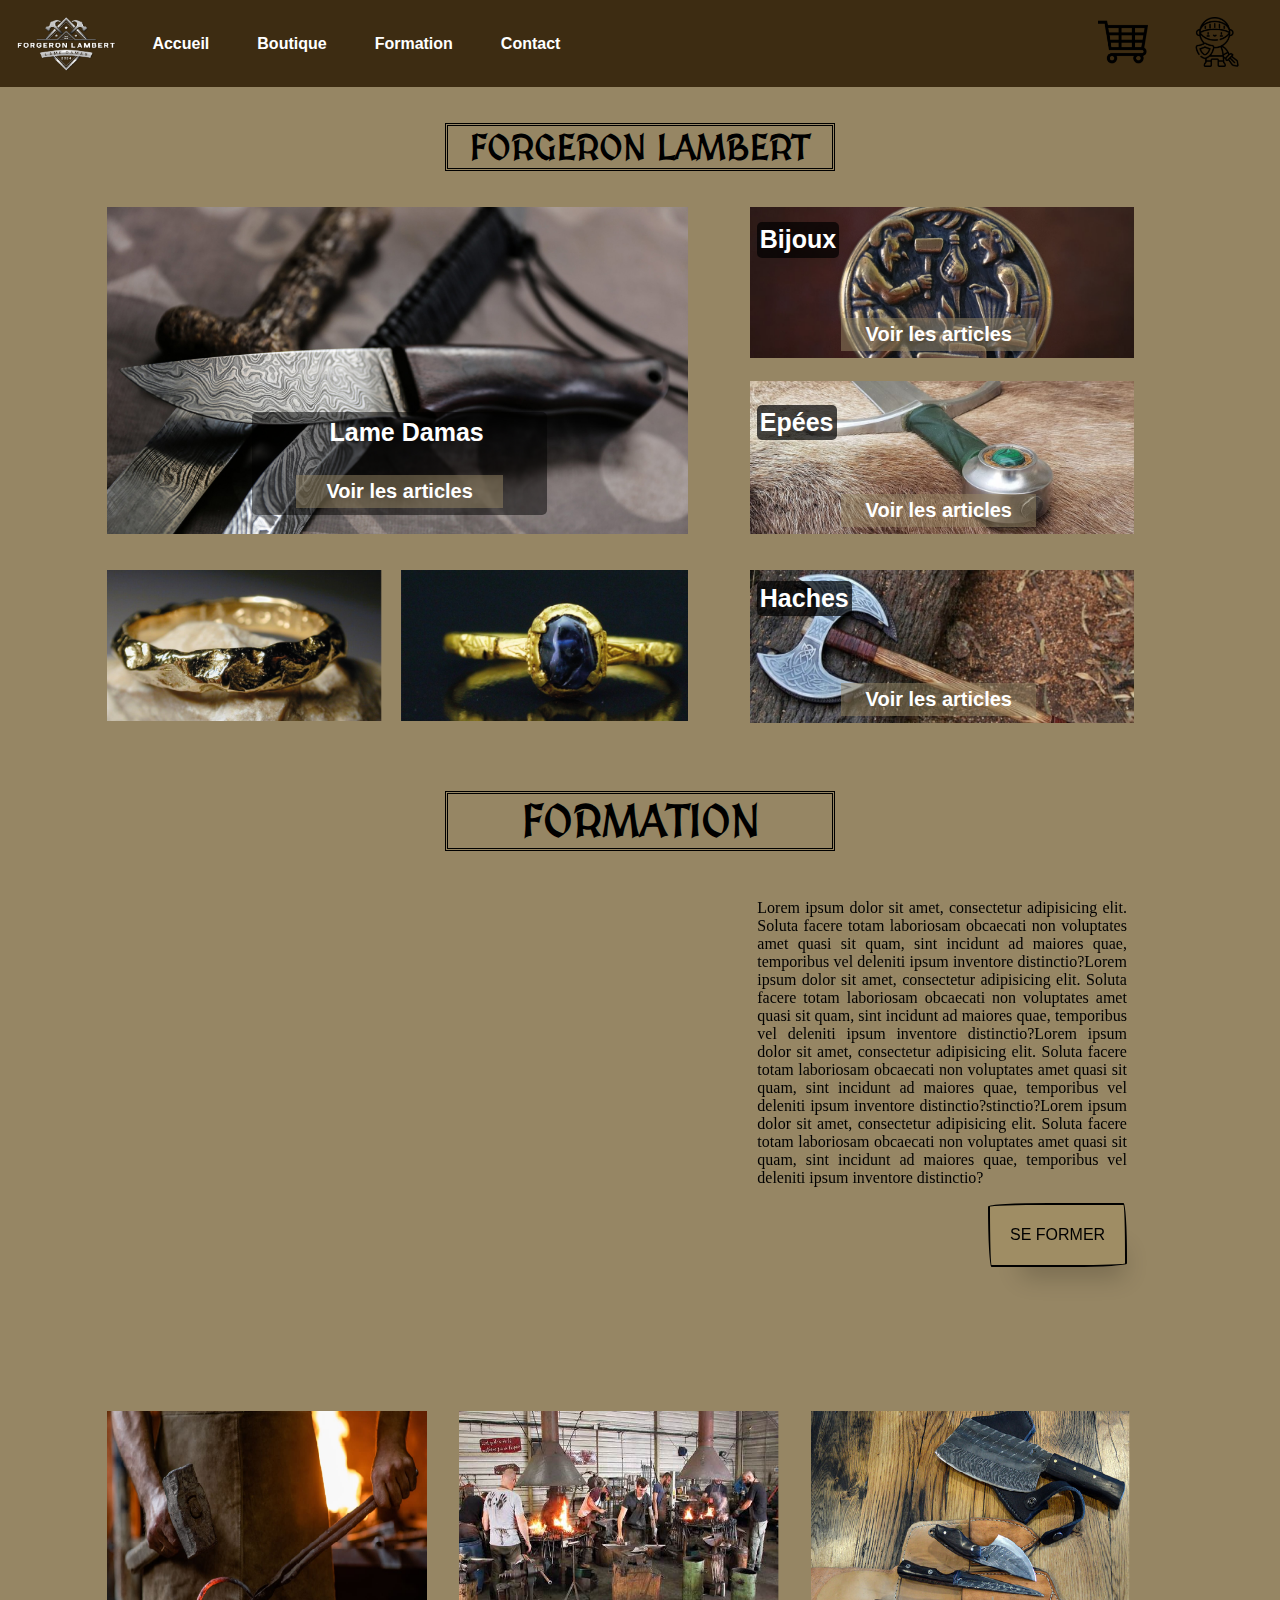
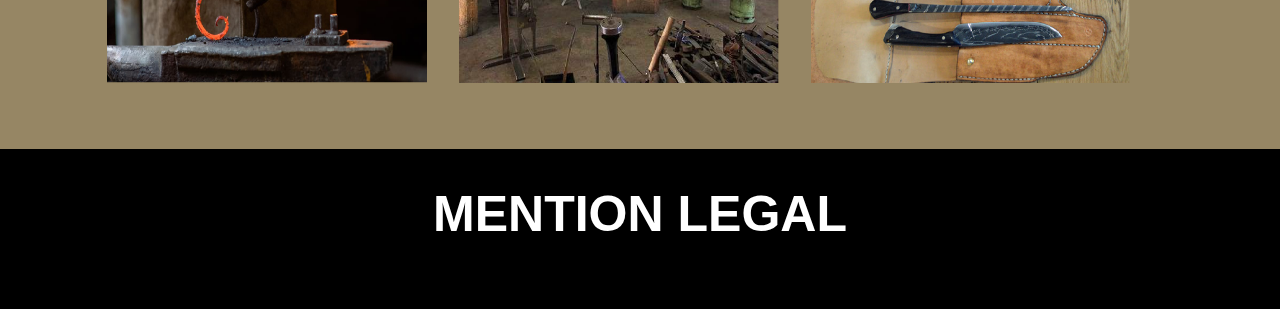
==== commit 5f7a5bbe: "Add files via upload" ====
--- a/html/acceuil.html
+++ b/html/acceuil.html
@@ -9,6 +9,8 @@
     <link href="https://fonts.googleapis.com/css2?family=MedievalSharp&display=swap" rel="stylesheet">
     <link rel="stylesheet" href="../css/styles.css">
     <link rel="stylesheet" href="../css/styles_panier.css">
+    <link rel="stylesheet" href="../css/styles_account_deroulant.css">
+    <link rel="stylesheet" href="../css/styles_boutique.css">
     <title>Lambert Forgeron</title>
 
 </head>
@@ -27,7 +29,7 @@
         </div>
         <div class="navbar-img">
             <button onclick="toggleCart()" ><img src="../images/cart.png" alt=""></button>
-            <a href="../html/account.html"><img src="../images/account.png" alt=""></a>
+            <button onclick="toggleAccount()"><img src="../images/account.png" alt=""></button>
         </div>
 
         <input id="case_secrete" type="checkbox"> <label for="case_secrete">
@@ -42,6 +44,17 @@
 
     <!------------ FIN NAVBAR ------------>
 
+    <!-- Conteneur du compte -->
+    <div class="account-container" id="accountContainer">
+        <div class="account-title">Compte</div>
+        <hr class="divider">
+        <button class="account-button" >CONNEXION</button>
+        <button class="account-button" >S'INSCRIRE</button>
+
+
+    </div>
+
+    <!-- Conteneur du compte -->
 
         <!-- Conteneur du panier -->
 <div class="cart-container" id="cartContainer">
@@ -174,7 +187,7 @@
 
 
 
-
+    <script src="../js/script_account_deroulant.js" ></script>
     <script src="../js/script_panier.js" ></script>
     <script src="../js/script.js"></script>
 </body>
--- a/css/styles_account_deroulant.css
+++ b/css/styles_account_deroulant.css
@@ -0,0 +1,71 @@
+
+
+/* Style du conteneur principal du panier */
+.account-container {
+    display: none; /* Masqué par défaut */
+    position: absolute;
+    width: 7vw;
+    background-color: #d3c8b4;
+    border-radius: 20px;
+    padding: 20px;
+    font-family: Arial, sans-serif;
+    color: #333;
+    box-shadow: 0 4px 8px rgba(0, 0, 0, 0.2);
+    margin-top: -0.5%;
+    margin-left: 90%;
+    border: 3px solid black;
+    z-index: 1000;
+}
+
+/* Titre du panier */
+.account-title {
+    text-align: center;
+    font-size: 18px;
+    font-weight: bold;
+    margin-bottom: 10px;
+}
+
+/* Ligne horizontale */
+.divider {
+    border: none;
+    border-top: 1px solid #333;
+    margin: 10px 0;
+}
+
+.account-container button:first-child {
+    margin-left: 5%;
+    color: red;
+    margin-top: 0.4em;
+}
+
+
+.account-container button:last-child {
+    margin-left: 5%;
+    margin-top: 0.4em;
+}
+
+.account-button {
+    display: inline-block;
+    background-color: #736246;
+    color: #fff;
+    padding: 10px 20px;
+    text-transform: uppercase;
+    font-weight: bold;
+    text-align: center;
+    cursor: pointer;
+    border: none;
+    margin-left: 47%;
+}
+
+.account-button {
+    display: inline-block;
+    background-color: #736246;
+    color: #fff;
+    padding: 10px 20px;
+    text-transform: uppercase;
+    font-weight: bold;
+    text-align: center;
+    cursor: pointer;
+    border: none;
+    margin-left: 5%;
+}
--- a/css/styles_boutique.css
+++ b/css/styles_boutique.css
@@ -0,0 +1,194 @@
+.wrapper {
+    display: flex;
+    height: 100vh; /* Prend toute la hauteur de la fenêtre */
+  }
+
+  /* Style pour le conteneur gauche */
+  .container-gauche {
+    width: 15vw;
+    height: 110%;            
+    background-color: #D3C8B4; 
+    color: black;
+    padding: 20px;
+    box-shadow: 2px 0 5px rgba(0, 0, 0, 0.3); 
+  }
+  
+  /* Style pour le reste du contenu de la page */
+  .content {
+    flex: 1;                 /* Prend le reste de l'espace disponible */
+    padding: 20px;
+  }
+
+  .content h3 {
+    text-align: center;
+    font-size: 24px;
+  }
+
+  .container-gauche h3 {
+    font-weight: bold;
+    margin-top: 20px;
+    margin-left: 20px;
+    display: flex;
+    align-items: center;
+    cursor: pointer; /* Change le curseur pour indiquer un élément cliquable */
+  }
+
+  .container-gauche h3 i {
+    margin-right: 10px; /* Espace entre l'icône et le texte */
+  }
+
+  .container-gauche ul {
+    list-style: none;
+    padding-left: 30px; /* Décalage pour les sous-éléments */
+    margin-top: 10px;
+    margin-bottom: 10px;
+  }
+
+  .container-gauche ul li {
+    margin: 5px 0;
+    margin-left: 10px;
+  }
+
+  /* Style pour les éléments principaux et les sous-éléments */
+  .section-title {
+    font-weight: bold;
+    text-transform: uppercase;
+    margin-top: 10px;
+  }
+
+  h3 img {
+    width: 20px;
+    margin-right: 5px;
+  }
+
+  /* Cache les sous-listes par défaut */
+  ul ul {
+    display: none;
+    list-style-type: none;
+    padding-left: 20px;
+  }
+
+  /* Effet pour les titres ouverts */
+  .open {
+    font-weight: bold;
+  }
+
+a {
+    text-decoration: none;
+}
+
+li a {
+    color: black;
+}
+
+.content h4 {
+    text-align: center;
+    font-size: 30px;
+    margin-top: 0.5em;
+}
+
+/* ********************* */
+
+
+
+h1 {
+    text-align: center;
+    font-size: 36px;
+    font-weight: bold;
+}
+
+.section {
+    display: flex;
+    justify-content: space-between;
+    align-items: flex-start;
+    margin-top: 40px;
+    /* border: solid black 3px; */
+}
+
+.section-left {
+    width: 45%;
+}
+
+.section-left h4 {
+    margin-top: 0;
+    font-size: px;
+    font-weight: bold;
+}
+
+.section-left p {
+    line-height: 1.6;
+    margin-bottom: 20px;
+}
+
+.knife-images {
+    display: flex;
+    gap: 20px;
+    margin-top: 20px;
+    justify-content: center;
+}
+
+.knife-image img {
+    width: 18vw;
+    height: 12vw;
+    display: flex;
+    align-items: center;
+    justify-content: center;
+    font-weight: bold;
+}
+
+.section-right img{
+    width: 40vw;
+    height: 25vw;
+    margin-right: 2em;
+    background-color: white;
+}
+
+.formation-section {
+    width: 40vw;
+    /* margin: auto; */
+    margin-top: 10%;
+    
+    /* border: 3px solid black; */
+}
+
+.formation-section h4 {
+    font-size: 24px;
+    font-weight: bold;
+    text-transform: uppercase;
+    margin-top: -10%;
+    margin-left: 10%;
+}
+
+.formation-section p {
+    line-height: 1.6;
+    margin-top: 0;
+    margin-bottom: 2%;
+    margin-left: 10%;   
+    text-align: center;
+}
+
+.formation-button {
+    display: inline-block;
+    background-color: #736246;
+    color: #fff;
+    padding: 10px 20px;
+    text-transform: uppercase;
+    font-weight: bold;
+    text-align: center;
+    cursor: pointer;
+    border: none;
+    margin-left: 47%;
+}
+
+.video_page2 {
+    display: flex;
+    /* border: solid black 3px; */
+    margin-top: 5%;
+}
+
+.video_page2 iframe {
+    width: 37vw;
+    height: 18vw;
+}
+
+
